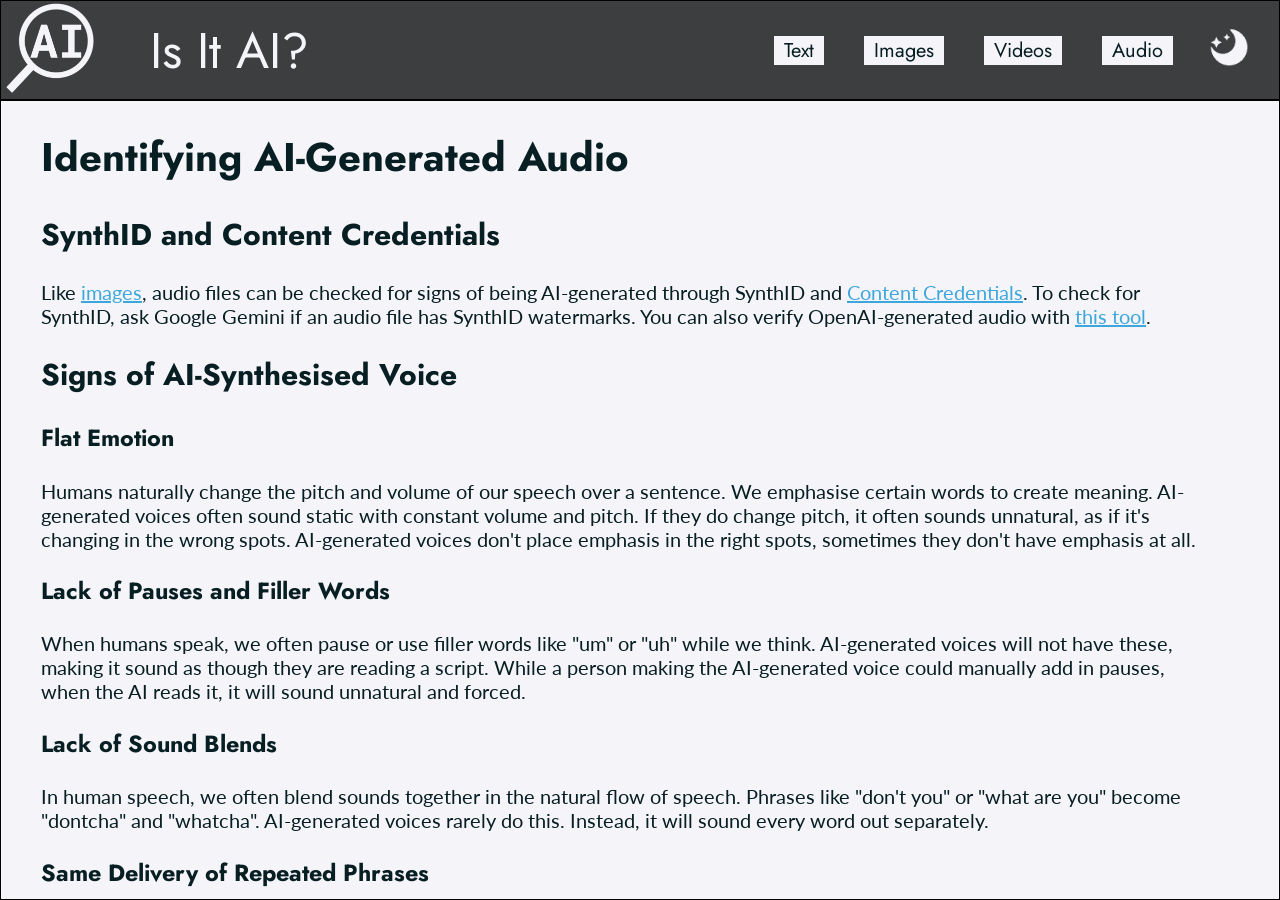
==== audio.html @ 4ef2eaab "Logo and more information Added logo to each page and added information to images, video and audio p" ====
<!DOCTYPE html>
<html lang="en-AU">
    <head>
        <meta charset="UTF-8">
        <meta name="viewport" content="width-device-width, initial-scale=1.0">
        <title>Is It AI?</title>
        <link rel="stylesheet" href="style.css">
        <link href="https://fonts.googleapis.com/css2?family=Jost:wght@600&display=swap" rel="stylesheet">
        <link href="https://fonts.googleapis.com/css2?family=Lato:wght@400;700&display=swap" rel="stylesheet">
        <link rel="icon" type="image/png" href="images/logo.png">
    </head>
    <body onload="setTheme()">
        <div class="container">
            <div class="logo">
                <a href="index.html">
                    <img src="images/logo.png" width="90">
                </a>
            </div>
            <div class="title">
                Is It AI?
            </div>
            <div class="nav">
                <div class="flex">
                    <div><a href="text.html">Text</a></div>
                    <div><a href="images.html">Images</a></div>
                    <div><a href="videos.html">Videos</a></div>
                    <div><a href="audio.html">Audio</a></div>
                </div>
                <div class="button" onclick="changeTheme()">
                    <img id="theme" src="images/moon.png" width="40">
                </div>
            </div>
            <div class="content">
                <h1>Identifying AI-Generated Audio</h1>
                <h2>SynthID and Content Credentials</h2>
                <p>
                    Like <a href="images.html">images</a>, audio files can be checked for signs of being AI-generated through SynthID and
                    <a href="https://verify.contentauthenticity.org/">Content Credentials</a>. To check for SynthID, ask Google Gemini if an audio file
                    has SynthID watermarks. You can also verify OpenAI-generated audio with <a href="https://openai.com/research/verify/">this tool</a>.
                </p>
                <h2>Signs of AI-Synthesised Voice</h2>
                <!--https://caniphish.com/blog/how-to-spot-ai-audio-->
                <h3>Flat Emotion</h3>
                <p>
                    Humans naturally change the pitch and volume of our speech over a sentence. We emphasise certain words to create meaning.
                    AI-generated voices often sound static with constant volume and pitch. If they do change pitch, it often sounds unnatural,
                    as if it's changing in the wrong spots. AI-generated voices don't place emphasis in the right spots, sometimes they don't
                    have emphasis at all.
                </p>
                <h3>Lack of Pauses and Filler Words</h3>
                <p>
                    When humans speak, we often pause or use filler words like "um" or "uh" while we think. AI-generated voices will not have these, 
                    making it sound as though they are reading a script. While a person making the AI-generated voice could manually add in pauses,
                    when the AI reads it, it will sound unnatural and forced.
                </p>
                <h3>Lack of Sound Blends</h3>
                <p>
                    In human speech, we often blend sounds together in the natural flow of speech. Phrases like "don't you" or "what are you"
                    become "dontcha" and "whatcha". AI-generated voices rarely do this. Instead, it will sound every word out separately.
                </p>
                <h3>Same Delivery of Repeated Phrases</h3>
                <p>
                    When an AI-generated voice repeats a phrase, it will often use the same intonation and inflection both times, whereas a human
                    would change it up, using different emphasis or tone.
                </p>
                <h3>Mispronouncing Poper Nouns</h3>
                <p>
                    AI-generated voices will often not know how to pronounce a word that isn't a common dictionary word. Things like proper nouns
                    or even just more uncommon or specific words, AIs will not know how to pronounce and will take a guess based on how it is spelled.
                </p>
            </div>
        </div>
        <script src="script.js"></script>
    </body>
</html>
---- style.css ----
:root {
    --background: #F4F4F9;
    --text: #071E22;
    --header: #3c3e3f;
}

body {
    color: var(--text);
    margin: 0;
    font-family: "Lato", sans-serif;
    font-size: 20px;
}

body a {
    color: #3da7dd;
}

.container {
    display: grid;
    grid-template-columns: 100px 1fr 1fr;
    grid-template-rows: 100px calc(100vh - 100px);
    margin: 0;
}

.logo {
    border-left: 1px solid #000000;
    border-bottom: 1px solid #000000;
    border-top: 1px solid #000000;
    background-color: var(--header);
    align-content: center;
    text-align: center;
}

.title {
    background-color: var(--header);
    border-top: 1px solid #000000;
    border-bottom: 1px solid #000000;
    align-content: center;
    font-size: 50px;
    font-family: "Jost", sans-serif;
    padding-left: 50px;
    color: #F4F4F9;
}

.sidebar {
    display: flex;
    flex-direction: column;
    border: 1px solid #000000;
}

.sidebar div {
    border-top: 1px solid #000000;
    border-bottom: 1px solid #000000;
    font-size: 20px;
    text-align: center;
    height: 25%;
    align-content: center;
}

.content {
    border: 1px solid #000000;
    grid-column: 1 / span 3;
    overflow-y: auto;
    min-height: 0; 
    padding-left: 40px;
    padding-right: 80px;
    background-color: var(--background);
}

.content h1 {
    font-family: "Jost", sans-serif;
}

.content h2 {
    font-family: "Jost", sans-serif;
}

.content h3 {
    font-family: "Jost", sans-serif;
}

.content img {
    box-shadow: 5px 5px 15px #00000080;
}

.content video {
    box-shadow: 5px 5px 15px #00000080;
}

.links {
    display: grid;
    grid-template-columns: 1fr 1fr;
    padding-left: 10vw;
    padding-right: 10vw;
}

.link {
    position: relative;
    border-radius: 10px;
    border: 1px solid #000000;
    margin: 10px;
    text-align: center;
    align-content: center;
    height: 200px;
    font-size: 50px;
    font-family: "Jost", sans-serif;
    text-shadow: 0 0 10px #000000; 
}

.link img {
    object-fit: cover;
    width: 100%;
    height: 100%;
    border-radius: 10px;
}

.link:hover {
    transform: scale(1.05);
    transition: transform 0.3s ease-in-out;
}

.link:not(:hover) {
    transition: transform 0.3s ease-in-out;
}

.link div {
    position: absolute;
    top: 50%;
    left: 50%;
    transform: translate(-50%, -50%);
    color: #F4F4F9;
}

.nav {
    text-align: right;
    align-content: center;
    font-family: "Jost", sans-serif;
    font-size: 20px;
    background-color: var(--header);
    border-top: 1px solid #000000;
    border-bottom: 1px solid #000000;
    border-right: 1px solid #000000;
}

.flex {
    flex: 0 0 200px;
    display: inline-flex;
    margin-right: 10px;
}

.flex div {
    background-color: var(--background);
    margin: 20px;
    padding-left: 10px;
    padding-right: 10px;
}

.flex div a {
    color: var(--text);
    text-decoration: none;
}

.flex div:hover {
    transform: translateY(-5px);
    transition: transform 0.3s ease-in-out;
    background-color: #f4f4f9b9;
}

.flex div:not(:hover) {
    transition: transform 0.3s ease-in-out;
}

.button {
    display: inline-block;
    padding-right: 30px;
    transform: translateY(10px);
}

.button:hover {
    opacity: 0.73;
}
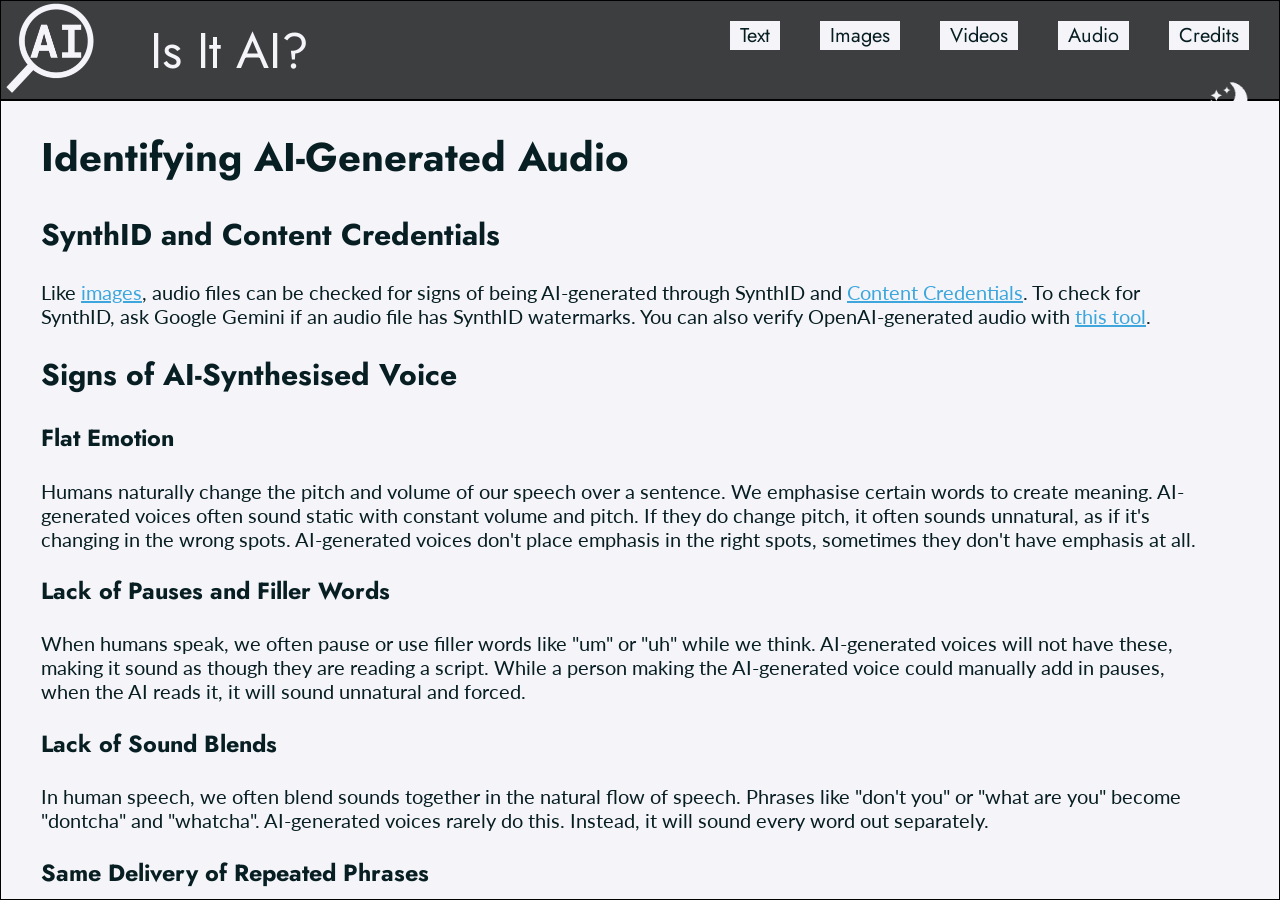
==== commit 868b6b92: "Added credits, more information and documentation Added a credits page which has the author and sour" ====
--- a/audio.html
+++ b/audio.html
@@ -25,6 +25,7 @@
                     <div><a href="images.html">Images</a></div>
                     <div><a href="videos.html">Videos</a></div>
                     <div><a href="audio.html">Audio</a></div>
+                    <div><a href="credits.html">Credits</a></div>
                 </div>
                 <div class="button" onclick="changeTheme()">
                     <img id="theme" src="images/moon.png" width="40">
